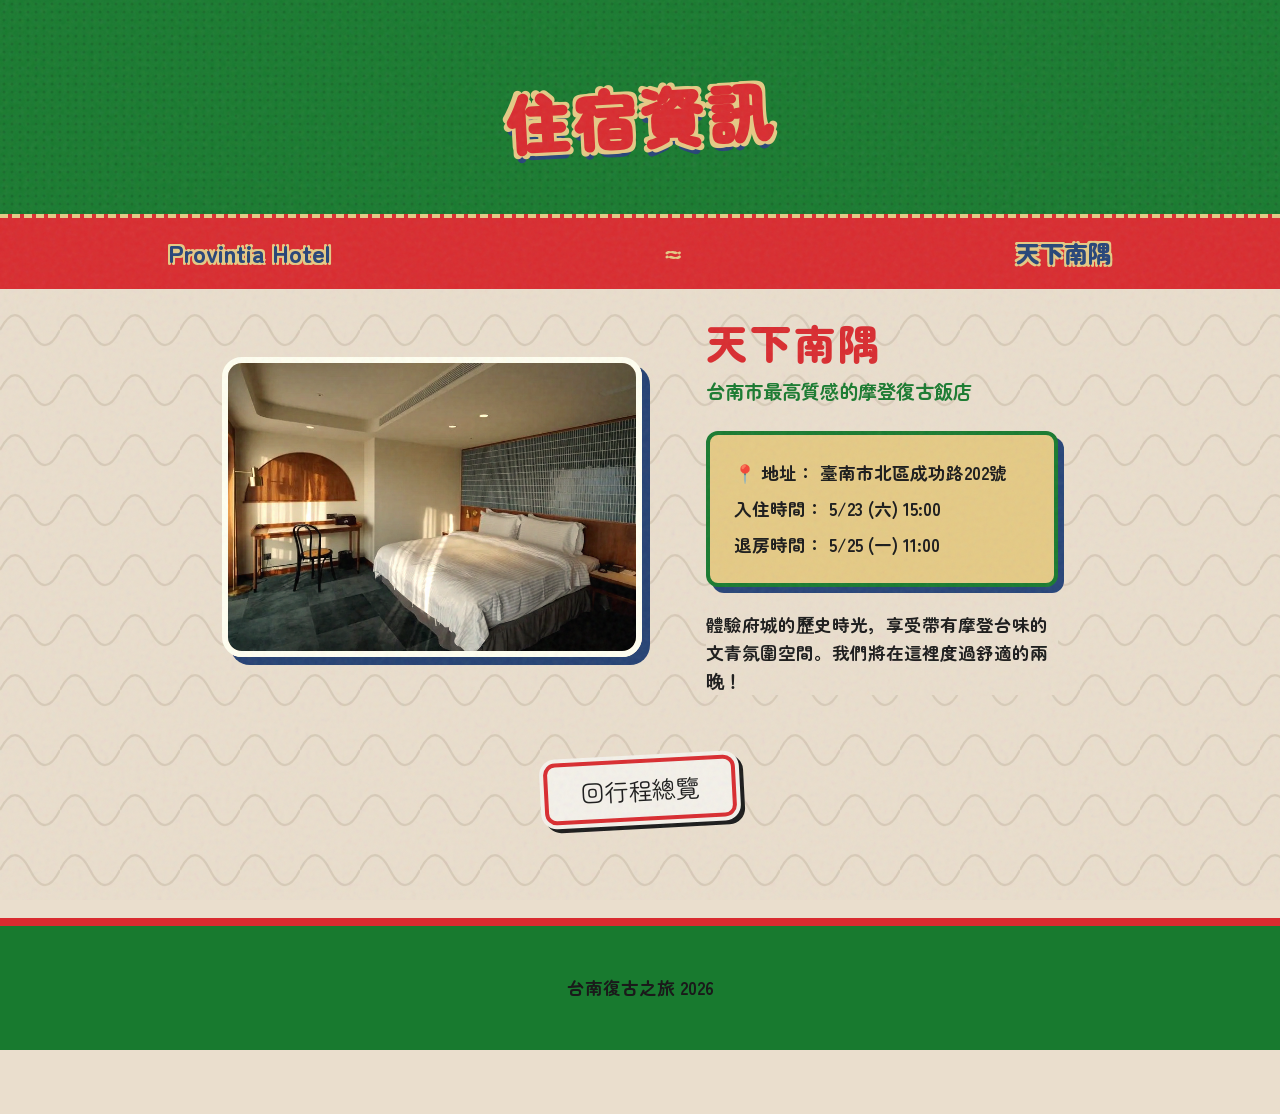
==== hotel.html @ cb2915cf "Add files via upload" ====
<!DOCTYPE html>
<html lang="zh-TW">
<head>
    <meta charset="UTF-8">
    <meta name="viewport" content="width=device-width, initial-scale=1.0">
    <title>住宿資訊 | 天下南隅</title>
    <link rel="preconnect" href="https://fonts.googleapis.com">
    <link rel="preconnect" href="https://fonts.gstatic.com" crossorigin>
    <link href="https://fonts.googleapis.com/css2?family=Zen+Maru+Gothic:wght@700;900&display=swap" rel="stylesheet">
    <link rel="stylesheet" href="styles.css">
</head>
<body>
    <div class="texture-overlay"></div>

    <header class="hero" style="height: 30vh; padding: 4rem 0 2rem 0; margin-bottom: 3rem;">
        <div class="hero-bg-texture"></div>
        <div class="hero-content">
            <h1 class="sticker-text" style="font-size: 4rem;">住宿資訊</h1>
        </div>
        <div class="hero-banner-bottom">
            <span>Provintia Hotel</span>
            <span class="squiggle">~</span>
            <span>天下南隅</span>
        </div>
    </header>

    <main class="container">
        <div class="flex-row mobile-col" style="margin: 0 auto; max-width: 900px; gap: 4rem; align-items: center;">
            <div style="flex-shrink: 0; display: flex; justify-content: center;">
                <img src="assets/hotel_provintia.png" alt="天下南隅" class="retro-img" style="border-radius: 20px; width: 420px; height: 300px; box-shadow: 8px 8px 0 var(--retro-blue);">
            </div>
            
            <div style="display: flex; flex-direction: column; justify-content: center; gap: 1.5rem;">
                <div>
                    <h3 style="font-size: 2.6rem; line-height: 1.2; margin-bottom: 0.5rem; letter-spacing: 2px;">天下南隅</h3>
                    <p style="color: var(--retro-green); font-size: 1.2rem;">台南市最高質感的摩登復古飯店</p>
                </div>
                
                <div class="card" style="background-color: var(--retro-yellow); padding: 1.5rem; border: 4px solid var(--retro-green); border-radius: 12px; box-shadow: 6px 6px 0 var(--retro-blue);">
                    <p style="margin-bottom: 0.5rem; font-size: 1.1rem;"><strong>📍 地址：</strong> 臺南市北區成功路202號</p>
                    <p style="margin-bottom: 0.5rem; font-size: 1.1rem;"><strong>入住時間：</strong> 5/23 (六) 15:00</p>
                    <p style="font-size: 1.1rem;"><strong>退房時間：</strong> 5/25 (一) 11:00</p>
                </div>
                
                <p style="font-size: 1.1rem; font-weight: 700; color: var(--retro-black); background: var(--retro-bg);">
                    體驗府城的歷史時光，享受帶有摩登台味的文青氛圍空間。我們將在這裡度過舒適的兩晚！
                </p>
            </div>
        </div>
        
        <div style="text-align: center; margin-top: 4rem;">
            <a href="index.html" class="btn-retro" style="display: inline-block; text-decoration: none;">回行程總覽</a>
        </div>
    </main>

    <footer>
        <p>台南復古之旅 2026</p>
    </footer>

</body>
</html>
---- styles.css ----
:root {
    --retro-green: #187A2F;
    --retro-red: #D92B2F;
    --retro-yellow: #E5CA85;
    --retro-blue: #264478;
    --retro-bg: #EADECD;
    --retro-white: #F4F1EA;
    --retro-black: #1A1A1A;
    
    --font-main: 'Zen Maru Gothic', sans-serif;
}

* {
    box-sizing: border-box;
    margin: 0;
    padding: 0;
}

body {
    background-color: var(--retro-bg);
    color: var(--retro-black);
    font-family: var(--font-main);
    line-height: 1.6;
    position: relative;
    padding-bottom: 4rem;
    overflow-x: hidden;
}

/* Subtle background wave pattern simulation via SVG */
body::before {
    content: "";
    position: fixed;
    top: 0; left: 0; right: 0; bottom: 0;
    background-image: url('data:image/svg+xml;utf8,<svg width="40" height="40" viewBox="0 0 40 40" xmlns="http://www.w3.org/2000/svg"><path d="M0,20 Q10,0 20,20 T40,20" fill="none" stroke="%23D3C6B3" stroke-width="1.5"/></svg>');
    background-size: 60px 60px;
    opacity: 0.8;
    z-index: -2;
}

/* Global Grit/Noise Texture */
.texture-overlay {
    position: fixed;
    top: 0; left: 0; right: 0; bottom: 0;
    pointer-events: none;
    z-index: 100;
    background-image: url('data:image/svg+xml;utf8,<svg viewBox="0 0 200 200" xmlns="http://www.w3.org/2000/svg"><filter id="noise"><feTurbulence type="fractalNoise" baseFrequency="0.85" numOctaves="3" stitchTiles="stitch"/></filter><rect width="100%" height="100%" filter="url(%23noise)" opacity="0.08"/></svg>');
}

/* Typography styles */
.sticker-text {
    font-size: 6rem;
    color: var(--retro-red);
    font-weight: 900;
    letter-spacing: 0.05em;
    -webkit-text-stroke: 2px var(--retro-red);
    text-shadow: 
        -4px -4px 0 var(--retro-yellow),  
         4px -4px 0 var(--retro-yellow),
        -4px  4px 0 var(--retro-yellow),
         4px  4px 0 var(--retro-yellow),
         0px  8px 0 var(--retro-blue);
    margin: 0;
    transform: rotate(-3deg);
    display: inline-block;
}

h3 {
    color: var(--retro-red);
    font-size: 1.6rem;
    font-weight: 900;
    margin-bottom: 0.5rem;
    letter-spacing: 0.08em;
}

p {
    font-size: 1.1rem;
    font-weight: 700;
    color: var(--retro-black);
}

/* Hero Section */
.hero {
    background-color: var(--retro-green);
    position: relative;
    padding: 6rem 0 3rem 0;
    text-align: center;
    border-bottom: 12px solid var(--retro-red);
    box-shadow: 0 4px 0 var(--retro-yellow);
    margin-bottom: 4rem;
}

.hero-bg-texture {
    position: absolute;
    inset: 0;
    background-image: url('data:image/svg+xml;utf8,<svg width="8" height="8" viewBox="0 0 8 8" xmlns="http://www.w3.org/2000/svg"><circle cx="4" cy="4" r="1.5" fill="%23145d24"/></svg>');
    opacity: 0.5;
    z-index: 0;
}

.hero-content {
    position: relative;
    z-index: 1;
    display: flex;
    flex-direction: column;
    align-items: center;
    justify-content: center;
}

.date-badge {
    margin-top: 1rem;
    background-color: var(--retro-white);
    color: var(--retro-green);
    padding: 0.5rem 1.5rem;
    font-size: 1.5rem;
    font-weight: 900;
    border: 4px solid var(--retro-green);
    border-radius: 50px;
    display: inline-flex;
    align-items: center;
    gap: 1rem;
    transform: rotate(2deg);
    box-shadow: 4px 4px 0 var(--retro-blue);
}

.squiggle {
    color: var(--retro-red);
}

.vertical-text {
    position: absolute;
    top: 50%;
    transform: translateY(-50%);
    color: var(--retro-white);
    font-size: 2rem;
    font-weight: 900;
    line-height: 1.2;
    letter-spacing: 0.3em;
    text-shadow: 2px 2px 0 var(--retro-blue);
}

.vertical-text.left {
    left: 10%;
}

.vertical-text.right {
    right: 10%;
}

/* Floating Stickers */
.floating-sticker {
    position: absolute;
    width: 120px;
    height: 120px;
    object-fit: cover;
    z-index: 0; /* Place behind or near text without blocking if stacked */
    transition: transform 0.3s cubic-bezier(0.175, 0.885, 0.32, 1.275);
}

.floating-sticker:hover {
    transform: scale(1.1) rotate(5deg) !important;
}

/* Cluster around the center title */
.sticker-1 { top: 15%; left: 30%; transform: rotate(-10deg); width: 140px; height: 140px; }
.sticker-2 { bottom: 40%; right: 28%; width: 110px; height: 110px; transform: rotate(15deg); }
.sticker-3 { bottom: 35%; left: 28%; width: 130px; height: 130px; transform: rotate(-8deg); }
.sticker-4 { top: 12%; right: 32%; width: 100px; height: 100px; transform: rotate(25deg); }

.hero-banner-bottom {
    position: relative;
    z-index: 1;
    background-color: var(--retro-red);
    color: var(--retro-blue);
    padding: 1rem 0;
    margin-top: 3rem;
    display: flex;
    justify-content: space-around;
    align-items: center;
    font-size: 1.5rem;
    font-weight: 900;
    text-shadow: 
        -2px -2px 0 var(--retro-yellow),  
         2px -2px 0 var(--retro-yellow),
        -2px  2px 0 var(--retro-yellow),
         2px  2px 0 var(--retro-yellow);
    border-top: 4px dashed var(--retro-yellow);
}

.btn-retro {
    background-color: var(--retro-white);
    color: var(--retro-black);
    text-shadow: none;
    border: 4px solid var(--retro-red);
    padding: 0.5rem 2rem;
    border-radius: 12px;
    box-shadow: 0 0 0 4px var(--retro-white), 4px 4px 0 4px var(--retro-black);
    font-size: 1.5rem;
    transform: rotate(-3deg);
    cursor: pointer;
    transition: transform 0.1s;
}

.btn-retro:active {
    transform: rotate(-3deg) translateY(4px);
    box-shadow: 0 0 0 4px var(--retro-white), 0px 0px 0 4px var(--retro-black);
}

/* Main Container */
.container {
    max-width: 900px;
    margin: 0 auto;
    padding: 0 2rem;
}

.day-section {
    margin-top: 6rem;
}

.day-section:first-of-type {
    margin-top: 2rem;
}

/* Day Titles */
.day-title-wrapper {
    display: flex;
    align-items: center;
    gap: 0.5rem;
    margin-bottom: 3rem;
}

.circle-text {
    width: 3.5rem;
    height: 3.5rem;
    background-color: var(--retro-white);
    color: var(--retro-red);
    border: 6px solid var(--retro-green);
    border-radius: 50%;
    display: flex;
    align-items: center;
    justify-content: center;
    font-size: 1.6rem;
    font-weight: 900;
    box-shadow: 3px 3px 0 var(--retro-blue);
}

.date-text {
    font-size: 1.4rem;
    font-weight: 900;
    color: var(--retro-green);
    margin-left: 1rem;
    background: var(--retro-yellow);
    padding: 0.2rem 1rem;
    border-radius: 4px;
    border: 3px solid var(--retro-green);
    box-shadow: 2px 2px 0 var(--retro-blue);
}

/* Timeline */
.timeline {
    display: flex;
    flex-direction: column;
    gap: 3rem;
    position: relative;
    padding-left: 1rem;
}

.timeline::before {
    content: '';
    position: absolute;
    left: 4.5rem;
    top: 2rem;
    bottom: -2rem;
    width: 6px;
    background-color: var(--retro-green);
    border-radius: 3px;
    z-index: -1;
}

.timeline-item {
    display: flex;
    gap: 2rem;
    align-items: flex-start;
}

.time-badge {
    background-color: var(--retro-red);
    color: var(--retro-white);
    padding: 0.5rem 1rem;
    font-size: 1.2rem;
    font-weight: 900;
    border: 3px solid var(--retro-white);
    border-radius: 30px;
    box-shadow: 0 0 0 3px var(--retro-red), 4px 4px 0 3px var(--retro-blue);
    flex-shrink: 0;
    min-width: 90px;
    text-align: center;
    z-index: 2;
}

/* Card Style */
.card {
    background-color: var(--retro-white);
    border: 5px solid var(--retro-green);
    border-radius: 16px;
    padding: 2.5rem;
    width: 100%;
    box-shadow: 8px 8px 0 var(--retro-blue);
    position: relative;
    transition: transform 0.2s;
}

.card:hover {
    transform: translate(-2px, -2px);
    box-shadow: 10px 10px 0 var(--retro-blue);
}

/* Inner dashed border removed per user request */

.card.dashed {
    background-color: transparent;
    border: 5px dashed var(--retro-green);
    box-shadow: none;
}
.card.dashed::after { display: none; }

.flex-row {
    display: flex;
    gap: 1.5rem;
    align-items: center;
}

.flex-row.reverse {
    flex-direction: row-reverse;
}

.retro-img {
    width: 200px;
    height: 200px;
    object-fit: cover;
    border-radius: 50%;
    border: 6px solid var(--retro-white);
    box-shadow: 0 0 0 4px var(--retro-green), 6px 6px 0 4px var(--retro-blue);
    flex-shrink: 0;
    filter: sepia(0.2) contrast(1.1) saturate(1.2);
}

.desc {
    flex-grow: 1;
    z-index: 2;
    position: relative;
    padding: 0;
    border-radius: 8px;
}

/* Footer */
footer {
    text-align: center;
    margin-top: 6rem;
    padding: 3rem 0;
    background-color: var(--retro-green);
    color: var(--retro-white);
    font-size: 1.5rem;
    font-weight: 900;
    border-top: 8px solid var(--retro-red);
}

/* Navigation */
.retro-nav {
    position: absolute;
    top: 1.5rem;
    right: 1.5rem;
    z-index: 1000;
    display: flex;
    gap: 1rem;
}

.nav-btn {
    background-color: var(--retro-white);
    color: var(--retro-black);
    text-decoration: none;
    font-weight: 900;
    padding: 0.5rem 1rem;
    border: 4px solid var(--retro-green);
    border-radius: 10px;
    box-shadow: 4px 4px 0 var(--retro-blue);
    font-size: 1.2rem;
    transition: transform 0.1s;
}
.nav-btn:hover {
    transform: translate(-3px, -3px);
    box-shadow: 7px 7px 0 var(--retro-blue);
}
.nav-btn.active {
    background-color: var(--retro-red);
    color: var(--retro-white);
}

/* Responsive */
@media (max-width: 768px) {
    .container {
        padding: 0 1.5rem;
    }
    
    .card {
        padding: 1.8rem !important;
        box-shadow: 6px 6px 0 var(--retro-blue) !important;
    }
    
    .retro-img {
        width: 160px !important;
        height: 160px !important;
    }
    
    h3 {
        font-size: 1.4rem !important;
        margin-bottom: 0.5rem !important;
    }
    
    .timeline-content p {
        font-size: 1rem !important;
        line-height: 1.6 !important;
    }
    
    .circle {
        width: 42px !important;
        height: 42px !important;
        font-size: 1.4rem !important;
        border-width: 4px !important;
    }
    
    .date-square {
        font-size: 1.1rem !important;
        padding: 0.5rem 1rem !important;
    }
    
    .hero-content h1 {
        font-size: 3.2rem;
    }
    
    .retro-nav {
        position: static;
        justify-content: center;
        background-color: var(--retro-green);
        padding-top: 1rem;
    }
    .mobile-col {
        flex-direction: column !important;
        align-items: center !important;
    }

    .sticker-text {
        font-size: 3.5rem;
    }
    
    .vertical-text {
        display: none;
    }
    
    .hero-banner-bottom {
        font-size: 1rem;
        flex-direction: column;
        gap: 1rem;
    }
    
    .hero-banner-bottom > div {
        gap: 0.5rem !important;
    }
    
    .btn-retro {
        padding: 0.5rem 0.6rem;
        font-size: 1rem;
        white-space: nowrap;
    }
    
    .floating-sticker {
        /* display: none; */
    }
    
    .sticker-1 { width: 70px; height: 70px; top: 15%; left: 2%; }
    .sticker-2 { width: 60px; height: 60px; top: 50%; right: 5%; }
    .sticker-3 { width: 70px; height: 70px; top: 48%; left: 5%; }
    .sticker-4 { width: 50px; height: 50px; top: 18%; right: 5%; }
    
    .timeline::before {
        left: 2rem;
    }
    
    .timeline-item {
        flex-direction: column;
        gap: 1rem;
    }
    
    .flex-row, .flex-row.reverse {
        flex-direction: column;
    }
    
    .retro-img {
        width: 150px;
        height: 150px;
    }
}
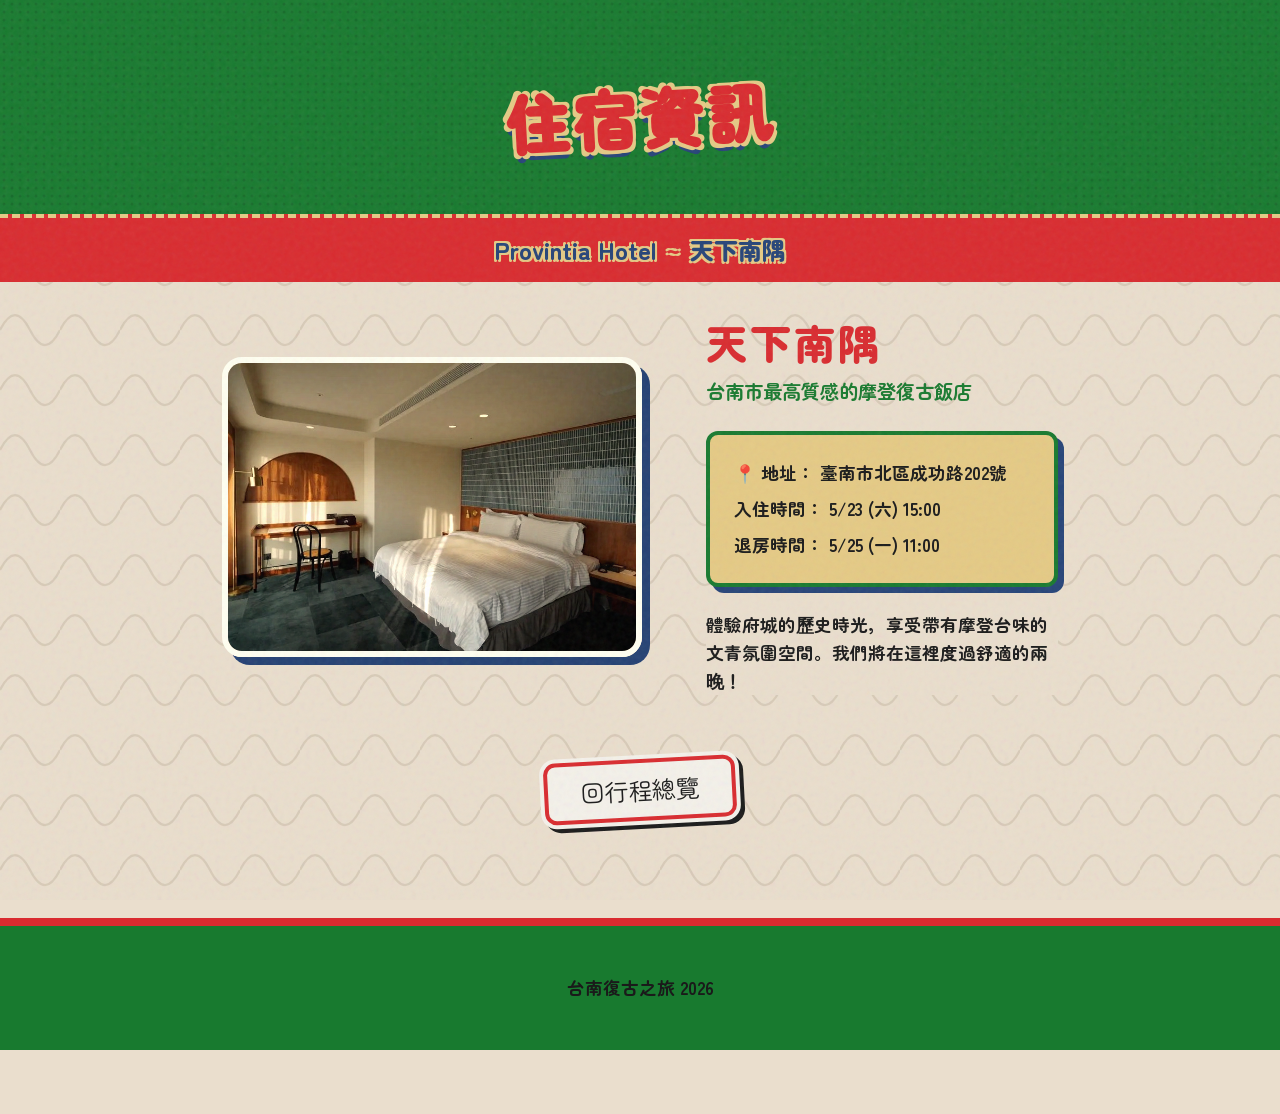
==== commit 4d81c1b2: "Add files via upload" ====
--- a/hotel.html
+++ b/hotel.html
@@ -1,61 +1,61 @@
-<!DOCTYPE html>
-<html lang="zh-TW">
-<head>
-    <meta charset="UTF-8">
-    <meta name="viewport" content="width=device-width, initial-scale=1.0">
-    <title>住宿資訊 | 天下南隅</title>
-    <link rel="preconnect" href="https://fonts.googleapis.com">
-    <link rel="preconnect" href="https://fonts.gstatic.com" crossorigin>
-    <link href="https://fonts.googleapis.com/css2?family=Zen+Maru+Gothic:wght@700;900&display=swap" rel="stylesheet">
-    <link rel="stylesheet" href="styles.css">
-</head>
-<body>
-    <div class="texture-overlay"></div>
-
-    <header class="hero" style="height: 30vh; padding: 4rem 0 2rem 0; margin-bottom: 3rem;">
-        <div class="hero-bg-texture"></div>
-        <div class="hero-content">
-            <h1 class="sticker-text" style="font-size: 4rem;">住宿資訊</h1>
-        </div>
-        <div class="hero-banner-bottom">
-            <span>Provintia Hotel</span>
-            <span class="squiggle">~</span>
-            <span>天下南隅</span>
-        </div>
-    </header>
-
-    <main class="container">
-        <div class="flex-row mobile-col" style="margin: 0 auto; max-width: 900px; gap: 4rem; align-items: center;">
-            <div style="flex-shrink: 0; display: flex; justify-content: center;">
-                <img src="assets/hotel_provintia.png" alt="天下南隅" class="retro-img" style="border-radius: 20px; width: 420px; height: 300px; box-shadow: 8px 8px 0 var(--retro-blue);">
-            </div>
-            
-            <div style="display: flex; flex-direction: column; justify-content: center; gap: 1.5rem;">
-                <div>
-                    <h3 style="font-size: 2.6rem; line-height: 1.2; margin-bottom: 0.5rem; letter-spacing: 2px;">天下南隅</h3>
-                    <p style="color: var(--retro-green); font-size: 1.2rem;">台南市最高質感的摩登復古飯店</p>
-                </div>
-                
-                <div class="card" style="background-color: var(--retro-yellow); padding: 1.5rem; border: 4px solid var(--retro-green); border-radius: 12px; box-shadow: 6px 6px 0 var(--retro-blue);">
-                    <p style="margin-bottom: 0.5rem; font-size: 1.1rem;"><strong>📍 地址：</strong> 臺南市北區成功路202號</p>
-                    <p style="margin-bottom: 0.5rem; font-size: 1.1rem;"><strong>入住時間：</strong> 5/23 (六) 15:00</p>
-                    <p style="font-size: 1.1rem;"><strong>退房時間：</strong> 5/25 (一) 11:00</p>
-                </div>
-                
-                <p style="font-size: 1.1rem; font-weight: 700; color: var(--retro-black); background: var(--retro-bg);">
-                    體驗府城的歷史時光，享受帶有摩登台味的文青氛圍空間。我們將在這裡度過舒適的兩晚！
-                </p>
-            </div>
-        </div>
-        
-        <div style="text-align: center; margin-top: 4rem;">
-            <a href="index.html" class="btn-retro" style="display: inline-block; text-decoration: none;">回行程總覽</a>
-        </div>
-    </main>
-
-    <footer>
-        <p>台南復古之旅 2026</p>
-    </footer>
-
-</body>
-</html>
+<!DOCTYPE html>
+<html lang="zh-TW">
+<head>
+    <meta charset="UTF-8">
+    <meta name="viewport" content="width=device-width, initial-scale=1.0">
+    <title>住宿資訊 | 天下南隅</title>
+    <link rel="preconnect" href="https://fonts.googleapis.com">
+    <link rel="preconnect" href="https://fonts.gstatic.com" crossorigin>
+    <link href="https://fonts.googleapis.com/css2?family=Zen+Maru+Gothic:wght@700;900&display=swap" rel="stylesheet">
+    <link rel="stylesheet" href="styles.css">
+</head>
+<body>
+    <div class="texture-overlay"></div>
+
+    <header class="hero" style="height: 30vh; padding: 4rem 0 2rem 0; margin-bottom: 3rem;">
+        <div class="hero-bg-texture"></div>
+        <div class="hero-content">
+            <h1 class="sticker-text" style="font-size: 4rem;">住宿資訊</h1>
+        </div>
+        <div class="hero-banner-bottom" style="flex-direction: row; gap: 0.6rem; justify-content: center; padding: 0.8rem 1.5rem;">
+            <span>Provintia Hotel</span>
+            <span class="squiggle">~</span>
+            <span>天下南隅</span>
+        </div>
+    </header>
+
+    <main class="container">
+        <div class="flex-row mobile-col" style="margin: 0 auto; max-width: 900px; gap: 4rem; align-items: center;">
+            <div style="flex-shrink: 0; display: flex; justify-content: center;">
+                <img src="assets/hotel_provintia.png" alt="天下南隅" class="retro-img" style="border-radius: 20px; width: 420px; max-width: 90vw; height: auto; aspect-ratio: 7/5; box-shadow: 8px 8px 0 var(--retro-blue);">
+            </div>
+            
+            <div style="display: flex; flex-direction: column; justify-content: center; gap: 1.5rem;">
+                <div>
+                    <h3 style="font-size: 2.6rem; line-height: 1.2; margin-bottom: 0.5rem; letter-spacing: 2px;">天下南隅</h3>
+                    <p style="color: var(--retro-green); font-size: 1.2rem;">台南市最高質感的摩登復古飯店</p>
+                </div>
+                
+                <div class="card" style="background-color: var(--retro-yellow); padding: 1.5rem; border: 4px solid var(--retro-green); border-radius: 12px; box-shadow: 6px 6px 0 var(--retro-blue);">
+                    <p style="margin-bottom: 0.5rem; font-size: 1.1rem;"><strong>📍 地址：</strong> 臺南市北區成功路202號</p>
+                    <p style="margin-bottom: 0.5rem; font-size: 1.1rem;"><strong>入住時間：</strong> 5/23 (六) 15:00</p>
+                    <p style="font-size: 1.1rem;"><strong>退房時間：</strong> 5/25 (一) 11:00</p>
+                </div>
+                
+                <p style="font-size: 1.1rem; font-weight: 700; color: var(--retro-black); background: var(--retro-bg);">
+                    體驗府城的歷史時光，享受帶有摩登台味的文青氛圍空間。我們將在這裡度過舒適的兩晚！
+                </p>
+            </div>
+        </div>
+        
+        <div style="text-align: center; margin-top: 4rem;">
+            <a href="index.html" class="btn-retro" style="display: inline-block; text-decoration: none;">回行程總覽</a>
+        </div>
+    </main>
+
+    <footer>
+        <p>台南復古之旅 2026</p>
+    </footer>
+
+</body>
+</html>
--- a/styles.css
+++ b/styles.css
@@ -1,501 +1,493 @@
-:root {
-    --retro-green: #187A2F;
-    --retro-red: #D92B2F;
-    --retro-yellow: #E5CA85;
-    --retro-blue: #264478;
-    --retro-bg: #EADECD;
-    --retro-white: #F4F1EA;
-    --retro-black: #1A1A1A;
-    
-    --font-main: 'Zen Maru Gothic', sans-serif;
-}
-
-* {
-    box-sizing: border-box;
-    margin: 0;
-    padding: 0;
-}
-
-body {
-    background-color: var(--retro-bg);
-    color: var(--retro-black);
-    font-family: var(--font-main);
-    line-height: 1.6;
-    position: relative;
-    padding-bottom: 4rem;
-    overflow-x: hidden;
-}
-
-/* Subtle background wave pattern simulation via SVG */
-body::before {
-    content: "";
-    position: fixed;
-    top: 0; left: 0; right: 0; bottom: 0;
-    background-image: url('data:image/svg+xml;utf8,<svg width="40" height="40" viewBox="0 0 40 40" xmlns="http://www.w3.org/2000/svg"><path d="M0,20 Q10,0 20,20 T40,20" fill="none" stroke="%23D3C6B3" stroke-width="1.5"/></svg>');
-    background-size: 60px 60px;
-    opacity: 0.8;
-    z-index: -2;
-}
-
-/* Global Grit/Noise Texture */
-.texture-overlay {
-    position: fixed;
-    top: 0; left: 0; right: 0; bottom: 0;
-    pointer-events: none;
-    z-index: 100;
-    background-image: url('data:image/svg+xml;utf8,<svg viewBox="0 0 200 200" xmlns="http://www.w3.org/2000/svg"><filter id="noise"><feTurbulence type="fractalNoise" baseFrequency="0.85" numOctaves="3" stitchTiles="stitch"/></filter><rect width="100%" height="100%" filter="url(%23noise)" opacity="0.08"/></svg>');
-}
-
-/* Typography styles */
-.sticker-text {
-    font-size: 6rem;
-    color: var(--retro-red);
-    font-weight: 900;
-    letter-spacing: 0.05em;
-    -webkit-text-stroke: 2px var(--retro-red);
-    text-shadow: 
-        -4px -4px 0 var(--retro-yellow),  
-         4px -4px 0 var(--retro-yellow),
-        -4px  4px 0 var(--retro-yellow),
-         4px  4px 0 var(--retro-yellow),
-         0px  8px 0 var(--retro-blue);
-    margin: 0;
-    transform: rotate(-3deg);
-    display: inline-block;
-}
-
-h3 {
-    color: var(--retro-red);
-    font-size: 1.6rem;
-    font-weight: 900;
-    margin-bottom: 0.5rem;
-    letter-spacing: 0.08em;
-}
-
-p {
-    font-size: 1.1rem;
-    font-weight: 700;
-    color: var(--retro-black);
-}
-
-/* Hero Section */
-.hero {
-    background-color: var(--retro-green);
-    position: relative;
-    padding: 6rem 0 3rem 0;
-    text-align: center;
-    border-bottom: 12px solid var(--retro-red);
-    box-shadow: 0 4px 0 var(--retro-yellow);
-    margin-bottom: 4rem;
-}
-
-.hero-bg-texture {
-    position: absolute;
-    inset: 0;
-    background-image: url('data:image/svg+xml;utf8,<svg width="8" height="8" viewBox="0 0 8 8" xmlns="http://www.w3.org/2000/svg"><circle cx="4" cy="4" r="1.5" fill="%23145d24"/></svg>');
-    opacity: 0.5;
-    z-index: 0;
-}
-
-.hero-content {
-    position: relative;
-    z-index: 1;
-    display: flex;
-    flex-direction: column;
-    align-items: center;
-    justify-content: center;
-}
-
-.date-badge {
-    margin-top: 1rem;
-    background-color: var(--retro-white);
-    color: var(--retro-green);
-    padding: 0.5rem 1.5rem;
-    font-size: 1.5rem;
-    font-weight: 900;
-    border: 4px solid var(--retro-green);
-    border-radius: 50px;
-    display: inline-flex;
-    align-items: center;
-    gap: 1rem;
-    transform: rotate(2deg);
-    box-shadow: 4px 4px 0 var(--retro-blue);
-}
-
-.squiggle {
-    color: var(--retro-red);
-}
-
-.vertical-text {
-    position: absolute;
-    top: 50%;
-    transform: translateY(-50%);
-    color: var(--retro-white);
-    font-size: 2rem;
-    font-weight: 900;
-    line-height: 1.2;
-    letter-spacing: 0.3em;
-    text-shadow: 2px 2px 0 var(--retro-blue);
-}
-
-.vertical-text.left {
-    left: 10%;
-}
-
-.vertical-text.right {
-    right: 10%;
-}
-
-/* Floating Stickers */
-.floating-sticker {
-    position: absolute;
-    width: 120px;
-    height: 120px;
-    object-fit: cover;
-    z-index: 0; /* Place behind or near text without blocking if stacked */
-    transition: transform 0.3s cubic-bezier(0.175, 0.885, 0.32, 1.275);
-}
-
-.floating-sticker:hover {
-    transform: scale(1.1) rotate(5deg) !important;
-}
-
-/* Cluster around the center title */
-.sticker-1 { top: 15%; left: 30%; transform: rotate(-10deg); width: 140px; height: 140px; }
-.sticker-2 { bottom: 40%; right: 28%; width: 110px; height: 110px; transform: rotate(15deg); }
-.sticker-3 { bottom: 35%; left: 28%; width: 130px; height: 130px; transform: rotate(-8deg); }
-.sticker-4 { top: 12%; right: 32%; width: 100px; height: 100px; transform: rotate(25deg); }
-
-.hero-banner-bottom {
-    position: relative;
-    z-index: 1;
-    background-color: var(--retro-red);
-    color: var(--retro-blue);
-    padding: 1rem 0;
-    margin-top: 3rem;
-    display: flex;
-    justify-content: space-around;
-    align-items: center;
-    font-size: 1.5rem;
-    font-weight: 900;
-    text-shadow: 
-        -2px -2px 0 var(--retro-yellow),  
-         2px -2px 0 var(--retro-yellow),
-        -2px  2px 0 var(--retro-yellow),
-         2px  2px 0 var(--retro-yellow);
-    border-top: 4px dashed var(--retro-yellow);
-}
-
-.btn-retro {
-    background-color: var(--retro-white);
-    color: var(--retro-black);
-    text-shadow: none;
-    border: 4px solid var(--retro-red);
-    padding: 0.5rem 2rem;
-    border-radius: 12px;
-    box-shadow: 0 0 0 4px var(--retro-white), 4px 4px 0 4px var(--retro-black);
-    font-size: 1.5rem;
-    transform: rotate(-3deg);
-    cursor: pointer;
-    transition: transform 0.1s;
-}
-
-.btn-retro:active {
-    transform: rotate(-3deg) translateY(4px);
-    box-shadow: 0 0 0 4px var(--retro-white), 0px 0px 0 4px var(--retro-black);
-}
-
-/* Main Container */
-.container {
-    max-width: 900px;
-    margin: 0 auto;
-    padding: 0 2rem;
-}
-
-.day-section {
-    margin-top: 6rem;
-}
-
-.day-section:first-of-type {
-    margin-top: 2rem;
-}
-
-/* Day Titles */
-.day-title-wrapper {
-    display: flex;
-    align-items: center;
-    gap: 0.5rem;
-    margin-bottom: 3rem;
-}
-
-.circle-text {
-    width: 3.5rem;
-    height: 3.5rem;
-    background-color: var(--retro-white);
-    color: var(--retro-red);
-    border: 6px solid var(--retro-green);
-    border-radius: 50%;
-    display: flex;
-    align-items: center;
-    justify-content: center;
-    font-size: 1.6rem;
-    font-weight: 900;
-    box-shadow: 3px 3px 0 var(--retro-blue);
-}
-
-.date-text {
-    font-size: 1.4rem;
-    font-weight: 900;
-    color: var(--retro-green);
-    margin-left: 1rem;
-    background: var(--retro-yellow);
-    padding: 0.2rem 1rem;
-    border-radius: 4px;
-    border: 3px solid var(--retro-green);
-    box-shadow: 2px 2px 0 var(--retro-blue);
-}
-
-/* Timeline */
-.timeline {
-    display: flex;
-    flex-direction: column;
-    gap: 3rem;
-    position: relative;
-    padding-left: 1rem;
-}
-
-.timeline::before {
-    content: '';
-    position: absolute;
-    left: 4.5rem;
-    top: 2rem;
-    bottom: -2rem;
-    width: 6px;
-    background-color: var(--retro-green);
-    border-radius: 3px;
-    z-index: -1;
-}
-
-.timeline-item {
-    display: flex;
-    gap: 2rem;
-    align-items: flex-start;
-}
-
-.time-badge {
-    background-color: var(--retro-red);
-    color: var(--retro-white);
-    padding: 0.5rem 1rem;
-    font-size: 1.2rem;
-    font-weight: 900;
-    border: 3px solid var(--retro-white);
-    border-radius: 30px;
-    box-shadow: 0 0 0 3px var(--retro-red), 4px 4px 0 3px var(--retro-blue);
-    flex-shrink: 0;
-    min-width: 90px;
-    text-align: center;
-    z-index: 2;
-}
-
-/* Card Style */
-.card {
-    background-color: var(--retro-white);
-    border: 5px solid var(--retro-green);
-    border-radius: 16px;
-    padding: 2.5rem;
-    width: 100%;
-    box-shadow: 8px 8px 0 var(--retro-blue);
-    position: relative;
-    transition: transform 0.2s;
-}
-
-.card:hover {
-    transform: translate(-2px, -2px);
-    box-shadow: 10px 10px 0 var(--retro-blue);
-}
-
-/* Inner dashed border removed per user request */
-
-.card.dashed {
-    background-color: transparent;
-    border: 5px dashed var(--retro-green);
-    box-shadow: none;
-}
-.card.dashed::after { display: none; }
-
-.flex-row {
-    display: flex;
-    gap: 1.5rem;
-    align-items: center;
-}
-
-.flex-row.reverse {
-    flex-direction: row-reverse;
-}
-
-.retro-img {
-    width: 200px;
-    height: 200px;
-    object-fit: cover;
-    border-radius: 50%;
-    border: 6px solid var(--retro-white);
-    box-shadow: 0 0 0 4px var(--retro-green), 6px 6px 0 4px var(--retro-blue);
-    flex-shrink: 0;
-    filter: sepia(0.2) contrast(1.1) saturate(1.2);
-}
-
-.desc {
-    flex-grow: 1;
-    z-index: 2;
-    position: relative;
-    padding: 0;
-    border-radius: 8px;
-}
-
-/* Footer */
-footer {
-    text-align: center;
-    margin-top: 6rem;
-    padding: 3rem 0;
-    background-color: var(--retro-green);
-    color: var(--retro-white);
-    font-size: 1.5rem;
-    font-weight: 900;
-    border-top: 8px solid var(--retro-red);
-}
-
-/* Navigation */
-.retro-nav {
-    position: absolute;
-    top: 1.5rem;
-    right: 1.5rem;
-    z-index: 1000;
-    display: flex;
-    gap: 1rem;
-}
-
-.nav-btn {
-    background-color: var(--retro-white);
-    color: var(--retro-black);
-    text-decoration: none;
-    font-weight: 900;
-    padding: 0.5rem 1rem;
-    border: 4px solid var(--retro-green);
-    border-radius: 10px;
-    box-shadow: 4px 4px 0 var(--retro-blue);
-    font-size: 1.2rem;
-    transition: transform 0.1s;
-}
-.nav-btn:hover {
-    transform: translate(-3px, -3px);
-    box-shadow: 7px 7px 0 var(--retro-blue);
-}
-.nav-btn.active {
-    background-color: var(--retro-red);
-    color: var(--retro-white);
-}
-
-/* Responsive */
-@media (max-width: 768px) {
-    .container {
-        padding: 0 1.5rem;
-    }
-    
-    .card {
-        padding: 1.8rem !important;
-        box-shadow: 6px 6px 0 var(--retro-blue) !important;
-    }
-    
-    .retro-img {
-        width: 160px !important;
-        height: 160px !important;
-    }
-    
-    h3 {
-        font-size: 1.4rem !important;
-        margin-bottom: 0.5rem !important;
-    }
-    
-    .timeline-content p {
-        font-size: 1rem !important;
-        line-height: 1.6 !important;
-    }
-    
-    .circle {
-        width: 42px !important;
-        height: 42px !important;
-        font-size: 1.4rem !important;
-        border-width: 4px !important;
-    }
-    
-    .date-square {
-        font-size: 1.1rem !important;
-        padding: 0.5rem 1rem !important;
-    }
-    
-    .hero-content h1 {
-        font-size: 3.2rem;
-    }
-    
-    .retro-nav {
-        position: static;
-        justify-content: center;
-        background-color: var(--retro-green);
-        padding-top: 1rem;
-    }
-    .mobile-col {
-        flex-direction: column !important;
-        align-items: center !important;
-    }
-
-    .sticker-text {
-        font-size: 3.5rem;
-    }
-    
-    .vertical-text {
-        display: none;
-    }
-    
-    .hero-banner-bottom {
-        font-size: 1rem;
-        flex-direction: column;
-        gap: 1rem;
-    }
-    
-    .hero-banner-bottom > div {
-        gap: 0.5rem !important;
-    }
-    
-    .btn-retro {
-        padding: 0.5rem 0.6rem;
-        font-size: 1rem;
-        white-space: nowrap;
-    }
-    
-    .floating-sticker {
-        /* display: none; */
-    }
-    
-    .sticker-1 { width: 70px; height: 70px; top: 15%; left: 2%; }
-    .sticker-2 { width: 60px; height: 60px; top: 50%; right: 5%; }
-    .sticker-3 { width: 70px; height: 70px; top: 48%; left: 5%; }
-    .sticker-4 { width: 50px; height: 50px; top: 18%; right: 5%; }
-    
-    .timeline::before {
-        left: 2rem;
-    }
-    
-    .timeline-item {
-        flex-direction: column;
-        gap: 1rem;
-    }
-    
-    .flex-row, .flex-row.reverse {
-        flex-direction: column;
-    }
-    
-    .retro-img {
-        width: 150px;
-        height: 150px;
-    }
-}
+:root {
+    --retro-green: #187A2F;
+    --retro-red: #D92B2F;
+    --retro-yellow: #E5CA85;
+    --retro-blue: #264478;
+    --retro-bg: #EADECD;
+    --retro-white: #F4F1EA;
+    --retro-black: #1A1A1A;
+    
+    --font-main: 'Zen Maru Gothic', sans-serif;
+}
+
+* {
+    box-sizing: border-box;
+    margin: 0;
+    padding: 0;
+}
+
+body {
+    background-color: var(--retro-bg);
+    color: var(--retro-black);
+    font-family: var(--font-main);
+    line-height: 1.6;
+    position: relative;
+    padding-bottom: 4rem;
+    overflow-x: hidden;
+}
+
+/* Subtle background wave pattern simulation via SVG */
+body::before {
+    content: "";
+    position: fixed;
+    top: 0; left: 0; right: 0; bottom: 0;
+    background-image: url('data:image/svg+xml;utf8,<svg width="40" height="40" viewBox="0 0 40 40" xmlns="http://www.w3.org/2000/svg"><path d="M0,20 Q10,0 20,20 T40,20" fill="none" stroke="%23D3C6B3" stroke-width="1.5"/></svg>');
+    background-size: 60px 60px;
+    opacity: 0.8;
+    z-index: -2;
+}
+
+/* Global Grit/Noise Texture */
+.texture-overlay {
+    position: fixed;
+    top: 0; left: 0; right: 0; bottom: 0;
+    pointer-events: none;
+    z-index: 100;
+    background-image: url('data:image/svg+xml;utf8,<svg viewBox="0 0 200 200" xmlns="http://www.w3.org/2000/svg"><filter id="noise"><feTurbulence type="fractalNoise" baseFrequency="0.85" numOctaves="3" stitchTiles="stitch"/></filter><rect width="100%" height="100%" filter="url(%23noise)" opacity="0.08"/></svg>');
+}
+
+/* Typography styles */
+.sticker-text {
+    font-size: 6rem;
+    color: var(--retro-red);
+    font-weight: 900;
+    letter-spacing: 0.05em;
+    -webkit-text-stroke: 2px var(--retro-red);
+    text-shadow: 
+        -4px -4px 0 var(--retro-yellow),  
+         4px -4px 0 var(--retro-yellow),
+        -4px  4px 0 var(--retro-yellow),
+         4px  4px 0 var(--retro-yellow),
+         0px  8px 0 var(--retro-blue);
+    margin: 0;
+    transform: rotate(-3deg);
+    display: inline-block;
+}
+
+h3 {
+    color: var(--retro-red);
+    font-size: 1.6rem;
+    font-weight: 900;
+    margin-bottom: 0.5rem;
+    letter-spacing: 0.08em;
+}
+
+p {
+    font-size: 1.1rem;
+    font-weight: 700;
+    color: var(--retro-black);
+}
+
+/* Hero Section */
+.hero {
+    background-color: var(--retro-green);
+    position: relative;
+    padding: 6rem 0 3rem 0;
+    text-align: center;
+    border-bottom: 12px solid var(--retro-red);
+    box-shadow: 0 4px 0 var(--retro-yellow);
+    margin-bottom: 4rem;
+}
+
+.hero-bg-texture {
+    position: absolute;
+    inset: 0;
+    background-image: url('data:image/svg+xml;utf8,<svg width="8" height="8" viewBox="0 0 8 8" xmlns="http://www.w3.org/2000/svg"><circle cx="4" cy="4" r="1.5" fill="%23145d24"/></svg>');
+    opacity: 0.5;
+    z-index: 0;
+}
+
+.hero-content {
+    position: relative;
+    z-index: 1;
+    display: flex;
+    flex-direction: column;
+    align-items: center;
+    justify-content: center;
+}
+
+.date-badge {
+    margin-top: 1rem;
+    background-color: var(--retro-white);
+    color: var(--retro-green);
+    padding: 0.5rem 1.5rem;
+    font-size: 1.5rem;
+    font-weight: 900;
+    border: 4px solid var(--retro-green);
+    border-radius: 50px;
+    display: inline-flex;
+    align-items: center;
+    gap: 1rem;
+    transform: rotate(2deg);
+    box-shadow: 4px 4px 0 var(--retro-blue);
+}
+
+.squiggle {
+    color: var(--retro-red);
+}
+
+.vertical-text {
+    position: absolute;
+    top: 50%;
+    transform: translateY(-50%);
+    color: var(--retro-white);
+    font-size: 2rem;
+    font-weight: 900;
+    line-height: 1.2;
+    letter-spacing: 0.3em;
+    text-shadow: 2px 2px 0 var(--retro-blue);
+}
+
+.vertical-text.left {
+    left: 10%;
+}
+
+.vertical-text.right {
+    right: 10%;
+}
+
+/* Floating Stickers */
+.floating-sticker {
+    position: absolute;
+    width: 120px;
+    height: 120px;
+    object-fit: cover;
+    z-index: 0; /* Place behind or near text without blocking if stacked */
+    transition: transform 0.3s cubic-bezier(0.175, 0.885, 0.32, 1.275);
+}
+
+.floating-sticker:hover {
+    transform: scale(1.1) rotate(5deg) !important;
+}
+
+/* Cluster around the center title */
+.sticker-1 { top: 15%; left: 30%; transform: rotate(-10deg); width: 140px; height: 140px; }
+.sticker-2 { bottom: 40%; right: 28%; width: 110px; height: 110px; transform: rotate(15deg); }
+.sticker-3 { bottom: 35%; left: 28%; width: 130px; height: 130px; transform: rotate(-8deg); }
+.sticker-4 { top: 12%; right: 32%; width: 100px; height: 100px; transform: rotate(25deg); }
+
+.hero-banner-bottom {
+    position: relative;
+    z-index: 1;
+    background-color: var(--retro-red);
+    color: var(--retro-blue);
+    padding: 1rem 0;
+    margin-top: 3rem;
+    display: flex;
+    justify-content: space-around;
+    align-items: center;
+    font-size: 1.5rem;
+    font-weight: 900;
+    text-shadow: 
+        -2px -2px 0 var(--retro-yellow),  
+         2px -2px 0 var(--retro-yellow),
+        -2px  2px 0 var(--retro-yellow),
+         2px  2px 0 var(--retro-yellow);
+    border-top: 4px dashed var(--retro-yellow);
+}
+
+.btn-retro {
+    background-color: var(--retro-white);
+    color: var(--retro-black);
+    text-shadow: none;
+    border: 4px solid var(--retro-red);
+    padding: 0.5rem 2rem;
+    border-radius: 12px;
+    box-shadow: 0 0 0 4px var(--retro-white), 4px 4px 0 4px var(--retro-black);
+    font-size: 1.5rem;
+    transform: rotate(-3deg);
+    cursor: pointer;
+    transition: transform 0.1s;
+}
+
+.btn-retro:active {
+    transform: rotate(-3deg) translateY(4px);
+    box-shadow: 0 0 0 4px var(--retro-white), 0px 0px 0 4px var(--retro-black);
+}
+
+/* Main Container */
+.container {
+    max-width: 900px;
+    margin: 0 auto;
+    padding: 0 2rem;
+}
+
+.day-section {
+    margin-top: 6rem;
+}
+
+.day-section:first-of-type {
+    margin-top: 2rem;
+}
+
+/* Day Titles */
+.day-title-wrapper {
+    display: flex;
+    align-items: center;
+    gap: 0.5rem;
+    margin-bottom: 3rem;
+}
+
+.circle-text {
+    width: 3.5rem;
+    height: 3.5rem;
+    background-color: var(--retro-white);
+    color: var(--retro-red);
+    border: 6px solid var(--retro-green);
+    border-radius: 50%;
+    display: flex;
+    align-items: center;
+    justify-content: center;
+    font-size: 1.6rem;
+    font-weight: 900;
+    box-shadow: 3px 3px 0 var(--retro-blue);
+}
+
+.date-text {
+    font-size: 1.4rem;
+    font-weight: 900;
+    color: var(--retro-green);
+    margin-left: 1rem;
+    background: var(--retro-yellow);
+    padding: 0.2rem 1rem;
+    border-radius: 4px;
+    border: 3px solid var(--retro-green);
+    box-shadow: 2px 2px 0 var(--retro-blue);
+}
+
+/* Timeline */
+.timeline {
+    display: flex;
+    flex-direction: column;
+    gap: 3rem;
+    position: relative;
+    padding-left: 1rem;
+}
+
+.timeline::before {
+    display: none;
+}
+
+.timeline-item {
+    display: flex;
+    gap: 2rem;
+    align-items: flex-start;
+}
+
+.time-badge {
+    background-color: var(--retro-red);
+    color: var(--retro-white);
+    padding: 0.5rem 1rem;
+    font-size: 1.2rem;
+    font-weight: 900;
+    border: 3px solid var(--retro-white);
+    border-radius: 30px;
+    box-shadow: 0 0 0 3px var(--retro-red), 4px 4px 0 3px var(--retro-blue);
+    flex-shrink: 0;
+    min-width: 90px;
+    text-align: center;
+    z-index: 2;
+}
+
+/* Card Style */
+.card {
+    background-color: var(--retro-white);
+    border: 5px solid var(--retro-green);
+    border-radius: 16px;
+    padding: 2.5rem;
+    width: 100%;
+    box-shadow: 8px 8px 0 var(--retro-blue);
+    position: relative;
+    transition: transform 0.2s;
+}
+
+.card:hover {
+    transform: translate(-2px, -2px);
+    box-shadow: 10px 10px 0 var(--retro-blue);
+}
+
+/* Inner dashed border removed per user request */
+
+.card.dashed {
+    background-color: transparent;
+    border: 5px dashed var(--retro-green);
+    box-shadow: none;
+}
+.card.dashed::after { display: none; }
+
+.flex-row {
+    display: flex;
+    gap: 1.5rem;
+    align-items: center;
+}
+
+.flex-row.reverse {
+    flex-direction: row-reverse;
+}
+
+.retro-img {
+    width: 200px;
+    height: 200px;
+    object-fit: cover;
+    border-radius: 50%;
+    border: 6px solid var(--retro-white);
+    box-shadow: 0 0 0 4px var(--retro-green), 6px 6px 0 4px var(--retro-blue);
+    flex-shrink: 0;
+    filter: sepia(0.2) contrast(1.1) saturate(1.2);
+}
+
+.desc {
+    flex-grow: 1;
+    z-index: 2;
+    position: relative;
+    padding: 0;
+    border-radius: 8px;
+}
+
+/* Footer */
+footer {
+    text-align: center;
+    margin-top: 6rem;
+    padding: 3rem 0;
+    background-color: var(--retro-green);
+    color: var(--retro-white);
+    font-size: 1.5rem;
+    font-weight: 900;
+    border-top: 8px solid var(--retro-red);
+}
+
+/* Navigation */
+.retro-nav {
+    position: absolute;
+    top: 1.5rem;
+    right: 1.5rem;
+    z-index: 1000;
+    display: flex;
+    gap: 1rem;
+}
+
+.nav-btn {
+    background-color: var(--retro-white);
+    color: var(--retro-black);
+    text-decoration: none;
+    font-weight: 900;
+    padding: 0.5rem 1rem;
+    border: 4px solid var(--retro-green);
+    border-radius: 10px;
+    box-shadow: 4px 4px 0 var(--retro-blue);
+    font-size: 1.2rem;
+    transition: transform 0.1s;
+}
+.nav-btn:hover {
+    transform: translate(-3px, -3px);
+    box-shadow: 7px 7px 0 var(--retro-blue);
+}
+.nav-btn.active {
+    background-color: var(--retro-red);
+    color: var(--retro-white);
+}
+
+/* Responsive */
+@media (max-width: 768px) {
+    .container {
+        padding: 0 1.5rem;
+    }
+    
+    .card {
+        padding: 1.8rem !important;
+        box-shadow: 6px 6px 0 var(--retro-blue) !important;
+    }
+    
+    .retro-img {
+        width: 160px !important;
+        height: 160px !important;
+    }
+    
+    h3 {
+        font-size: 1.4rem !important;
+        margin-bottom: 0.5rem !important;
+    }
+    
+    .timeline-content p {
+        font-size: 1rem !important;
+        line-height: 1.6 !important;
+    }
+    
+    .circle {
+        width: 42px !important;
+        height: 42px !important;
+        font-size: 1.4rem !important;
+        border-width: 4px !important;
+    }
+    
+    .date-square {
+        font-size: 1.1rem !important;
+        padding: 0.5rem 1rem !important;
+    }
+    
+    .hero-content h1 {
+        font-size: 3.2rem;
+    }
+    
+    .retro-nav {
+        position: static;
+        justify-content: center;
+        background-color: var(--retro-green);
+        padding-top: 1rem;
+    }
+    .mobile-col {
+        flex-direction: column !important;
+        align-items: center !important;
+    }
+
+    .sticker-text {
+        font-size: 3.5rem;
+    }
+    
+    .vertical-text {
+        display: none;
+    }
+    
+    .hero-banner-bottom {
+        font-size: 1rem;
+        flex-direction: column;
+        gap: 1rem;
+    }
+    
+    .hero-banner-bottom > div {
+        gap: 0.5rem !important;
+    }
+    
+    .btn-retro {
+        padding: 0.5rem 0.6rem;
+        font-size: 1rem;
+        white-space: nowrap;
+    }
+    
+    .floating-sticker {
+        /* display: none; */
+    }
+    
+    .sticker-1 { width: 70px; height: 70px; top: 15%; left: 2%; }
+    .sticker-2 { width: 60px; height: 60px; top: 50%; right: 5%; }
+    .sticker-3 { width: 70px; height: 70px; top: 48%; left: 5%; }
+    .sticker-4 { width: 50px; height: 50px; top: 18%; right: 5%; }
+    
+    .timeline::before {
+        left: 2rem;
+    }
+    
+    .timeline-item {
+        flex-direction: column;
+        gap: 1rem;
+    }
+    
+    .flex-row, .flex-row.reverse {
+        flex-direction: column;
+    }
+    
+    .retro-img {
+        width: 150px;
+        height: 150px;
+    }
+}
